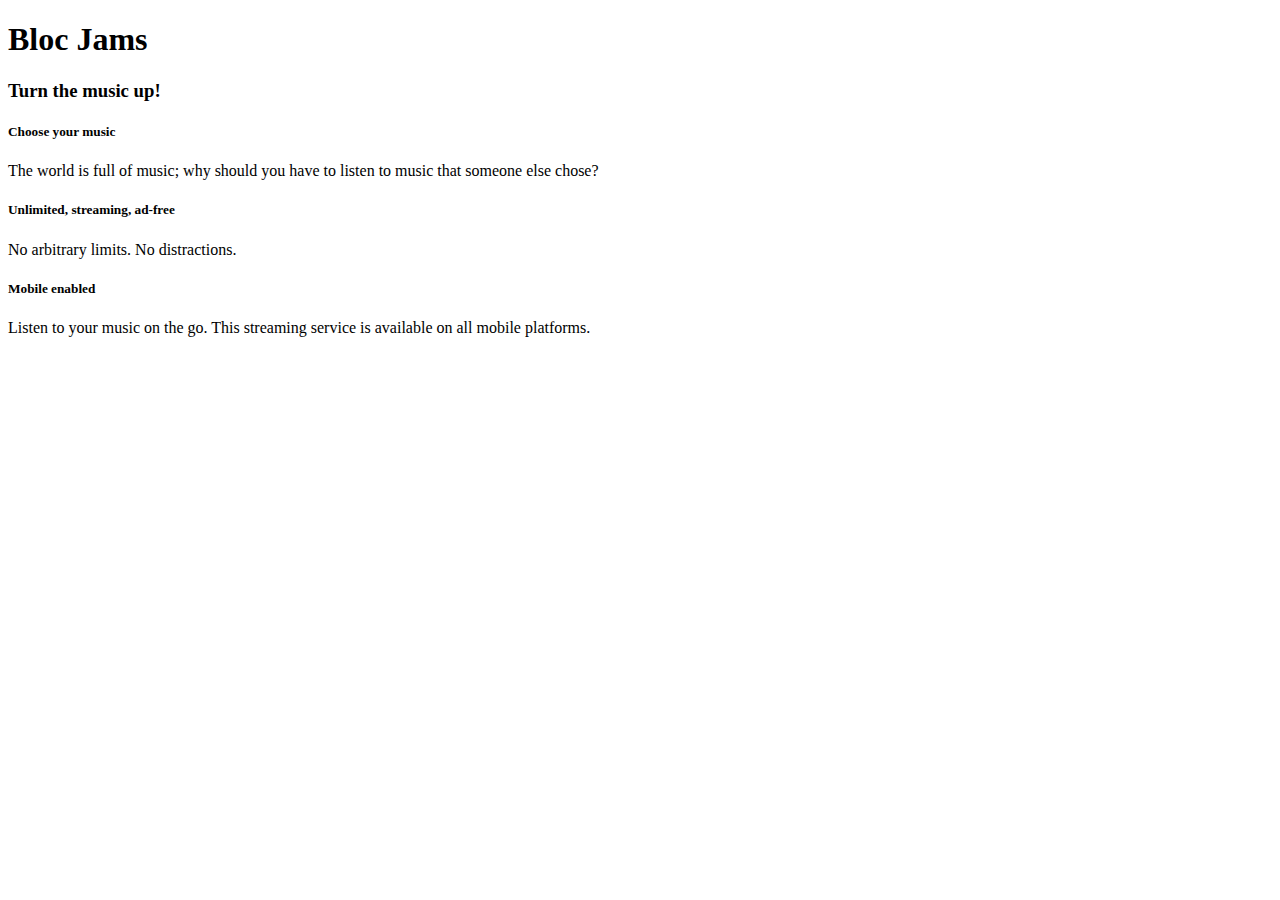
==== index.html @ 0dad8eaa "typo fixed" ====
<!DOCTYPE html>
<html>
    <head>         
        <title>Bloc Jams</title>
    </head>
    <body>
        <div> <!-- navigation bar -->
        </div>
        <div> <!-- hero content -->
            <h1>Bloc Jams</h1>
            <h3>Turn the music up!</h3>
        </div>
        <div> <!-- selling points -->
            <div>
                <h5>Choose your music</h5>
                <p>The world is full of music; why should you have to listen to music that someone else chose?</p>
            </div>
            <div>
                <h5>Unlimited, streaming, ad-free</h5>
                <p>No arbitrary limits. No distractions.</p>
            </div>
            <div>
                <h5>Mobile enabled</h5>
                <p>Listen to your music on the go. This streaming service is available on all mobile platforms.</p>
            </div>
        </div>
    </body>
</html>
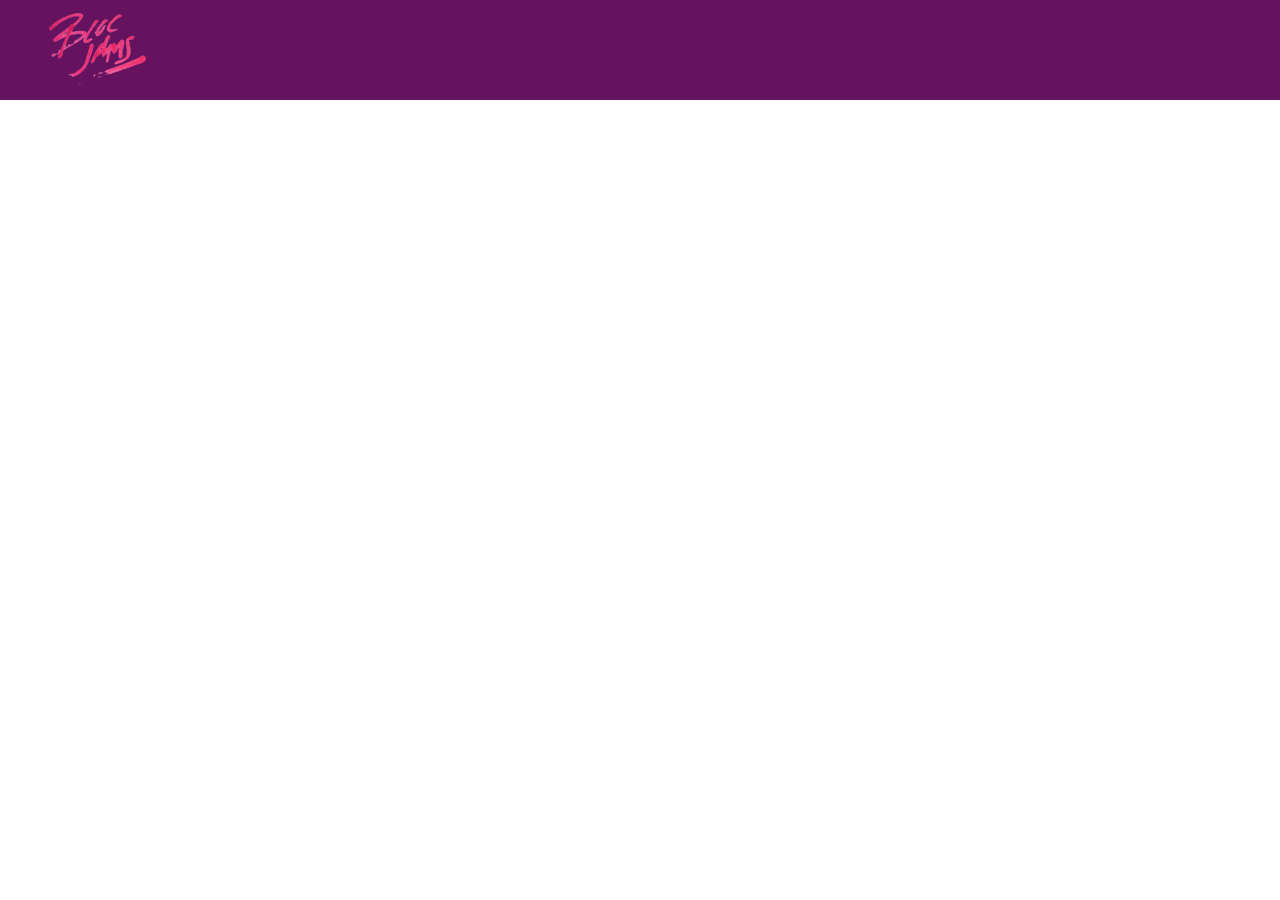
==== commit a9dcc53b: "typo fixed" ====
--- a/index.html
+++ b/index.html
@@ -1,27 +1,35 @@
 <!DOCTYPE html>
 <html>
-    <head>         
+    <head>
         <title>Bloc Jams</title>
+        <link rel="stylesheet" type="text/css" href="http://fonts.googleapis.com/css?family=Open+Sans:400,800,600,700,300">
+        <link rel="stylesheet" type="text/css" href="http://code.ionicframework.com/ionicons/2.0.1/css/ionicons.min.css">
+        <link rel="stylesheet" type="text/css" href="styles/normalize.css">
+        <link rel="stylesheet" type="text/css" href="styles/main.css">
     </head>
-    <body>
-        <div> <!-- navigation bar -->
-        </div>
-        <div> <!-- hero content -->
+    <body class="landing">
+        <nav class="navbar"> <!-- navigation bar -->
+            <img src="assets/images/bloc_jams_logo.png" alt="bloc jams logo" class="logo">
+        </nav>
+        <section class="hero-content"> <!-- hero content -->
             <h1>Bloc Jams</h1>
-            <h3>Turn the music up!</h3>
-        </div>
-        <div> <!-- selling points -->
-            <div>
-                <h5>Choose your music</h5>
-                <p>The world is full of music; why should you have to listen to music that someone else chose?</p>
+            <h1 class="hero-title">Turn the music up!</h1>
+        </section>
+        <section class="selling-points">  <!-- selling points -->
+            <div class="point">
+                <span class="ion-music-note"></span>
+                <h5 class="point-title">Choose your music</h5>
+                <p class="point-description">The world is full of music; why should you have to listen to music that someone else chose?</p>
             </div>
-            <div>
-                <h5>Unlimited, streaming, ad-free</h5>
-                <p>No arbitrary limits. No distractions.</p>
+            <div class="point">
+                <span class="ion-radio-waves"></span>
+                <h5 class="point-title">Unlimited, streaming, ad-free</h5>
+                <p class="point-description">No arbitrary limits. No distractions.</p>
             </div>
-            <div>
-                <h5>Mobile enabled</h5>
-                <p>Listen to your music on the go. This streaming service is available on all mobile platforms.</p>
+            <div class="point">
+                <span class="ion-iphone"></span>
+                <h5 class="point-title">Mobile enabled</h5>
+                <p class="point-description">Listen to your music on the go. This streaming service is available on all mobile platforms.</p>
             </div>
         </div>
     </body>
--- a/styles/main.css
+++ b/styles/main.css
@@ -0,0 +1,64 @@
+*, *:before, *:after {
+    -moz-box-sizing: border-box;
+    -webkit-box-sizing: border-box;
+    box-sizing: border-box;
+}
+
+html {
+    height: 100%;
+    font-size: 100%;
+}
+
+body {
+    font-family: 'Open Sans';
+    color: white;
+    min-height: 100%;
+}
+
+.navbar {
+    padding: 0.5rem;
+    background-color: rgb(101,18,95);
+}
+
+.navbar > .logo {
+    position: relative;
+    left: 2rem;
+}
+
+.container {
+    margin: 0 auto;
+    max-width: 64rem;
+}
+
+/* Medium and small screens (640px) */
+@media (min-width: 40rem) {
+    html { font-size: 112%; }
+    
+    .column {
+        float: left;
+        padding-left: 1rem;
+        padding-right: 1rem;
+    }
+    
+    .column.full { width: 100%; }
+    .column.two-thirds { width: 66.7%; }
+    .column.half { width: 50%; }
+    .column.third { width: 33.3%; }
+    .column.fourth { width: 25%; }
+    .column.flow-opposite { float: right; }      
+}
+ 
+/* Large screens (1024px) */
+@media (min-width: 64rem) {
+    html { font-size: 120%; }
+}
+
+.clearfix:before,
+.clearfix:after {
+    content: " ";
+    display: table;
+}
+
+.clearfix:after {
+    clear: both;
+}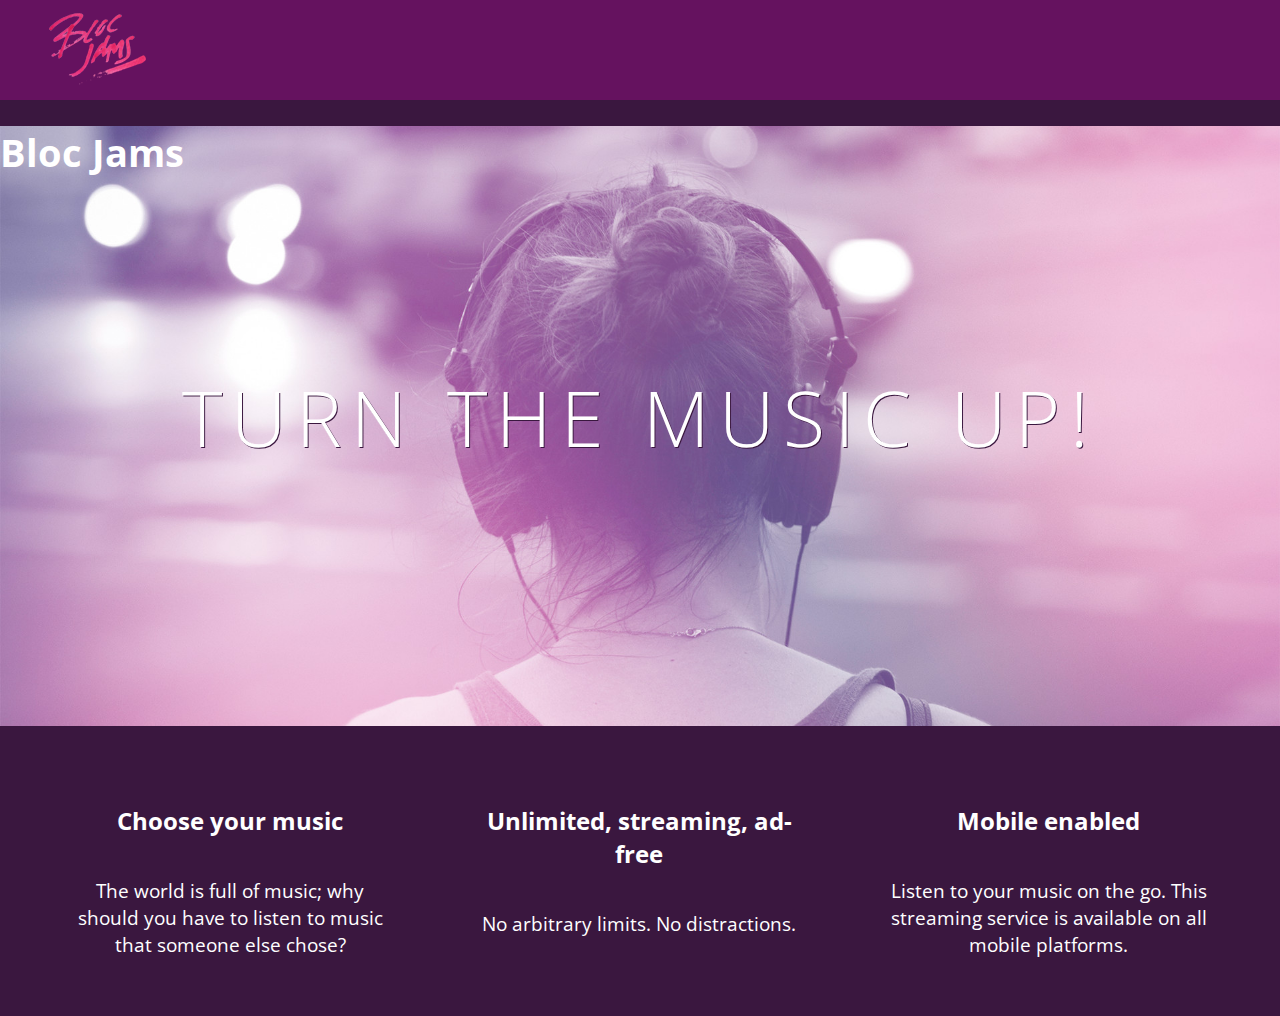
==== commit 89178756: "typo fixed" ====
--- a/index.html
+++ b/index.html
@@ -1,11 +1,13 @@
 <!DOCTYPE html>
 <html>
-    <head>
+    <head>      
         <title>Bloc Jams</title>
+        <meta name="viewport" content="width=device-width, initial-scale=1">
         <link rel="stylesheet" type="text/css" href="http://fonts.googleapis.com/css?family=Open+Sans:400,800,600,700,300">
         <link rel="stylesheet" type="text/css" href="http://code.ionicframework.com/ionicons/2.0.1/css/ionicons.min.css">
         <link rel="stylesheet" type="text/css" href="styles/normalize.css">
         <link rel="stylesheet" type="text/css" href="styles/main.css">
+        <link rel="stylesheet" type="text/css" href="styles/landing.css">
     </head>
     <body class="landing">
         <nav class="navbar"> <!-- navigation bar -->
@@ -15,18 +17,18 @@
             <h1>Bloc Jams</h1>
             <h1 class="hero-title">Turn the music up!</h1>
         </section>
-        <section class="selling-points">  <!-- selling points -->
-            <div class="point">
+        <section class="selling-points container">  <!-- selling points -->
+            <div class="point column third">
                 <span class="ion-music-note"></span>
                 <h5 class="point-title">Choose your music</h5>
                 <p class="point-description">The world is full of music; why should you have to listen to music that someone else chose?</p>
             </div>
-            <div class="point">
+            <div class="point column third">
                 <span class="ion-radio-waves"></span>
                 <h5 class="point-title">Unlimited, streaming, ad-free</h5>
                 <p class="point-description">No arbitrary limits. No distractions.</p>
             </div>
-            <div class="point">
+            <div class="point column third">
                 <span class="ion-iphone"></span>
                 <h5 class="point-title">Mobile enabled</h5>
                 <p class="point-description">Listen to your music on the go. This streaming service is available on all mobile platforms.</p>
--- a/styles/landing.css
+++ b/styles/landing.css
@@ -0,0 +1,48 @@
+body.landing {
+    background-color: rgb(58,23,63);
+}
+
+.hero-content {
+    position: relative;
+    min-height: 600px;
+    background-image: url(../assets/images/bloc_jams_bg.jpg);
+    background-repeat: no-repeat;
+    background-position: center center;
+    background-size: cover;
+}
+
+.hero-content .hero-title {
+    position: absolute;
+    top: 40%;
+    -webkit-transform: translateY(-50%);
+    -moz-transform: translateY(-50%);
+    transform: translateY(-50%);
+    width: 100%;
+    text-align: center;
+    font-size: 4rem;
+    font-weight: 300;
+    text-transform: uppercase;
+    letter-spacing: 0.5rem;
+    text-shadow: 1px 1px 0px rgb(58,23,63);
+}
+
+.selling-points {
+    position: relative;
+}
+
+.point {
+    position: relative;
+    padding: 2rem;
+    text-align: center;
+}
+
+.point  .point-title {
+    font-size: 1.25rem;
+}
+
+.ion-music-note,
+.ion-radio-waves,
+.ion-iphone {
+    color: rgb(233,50,117);
+    font-size: 5rem;
+}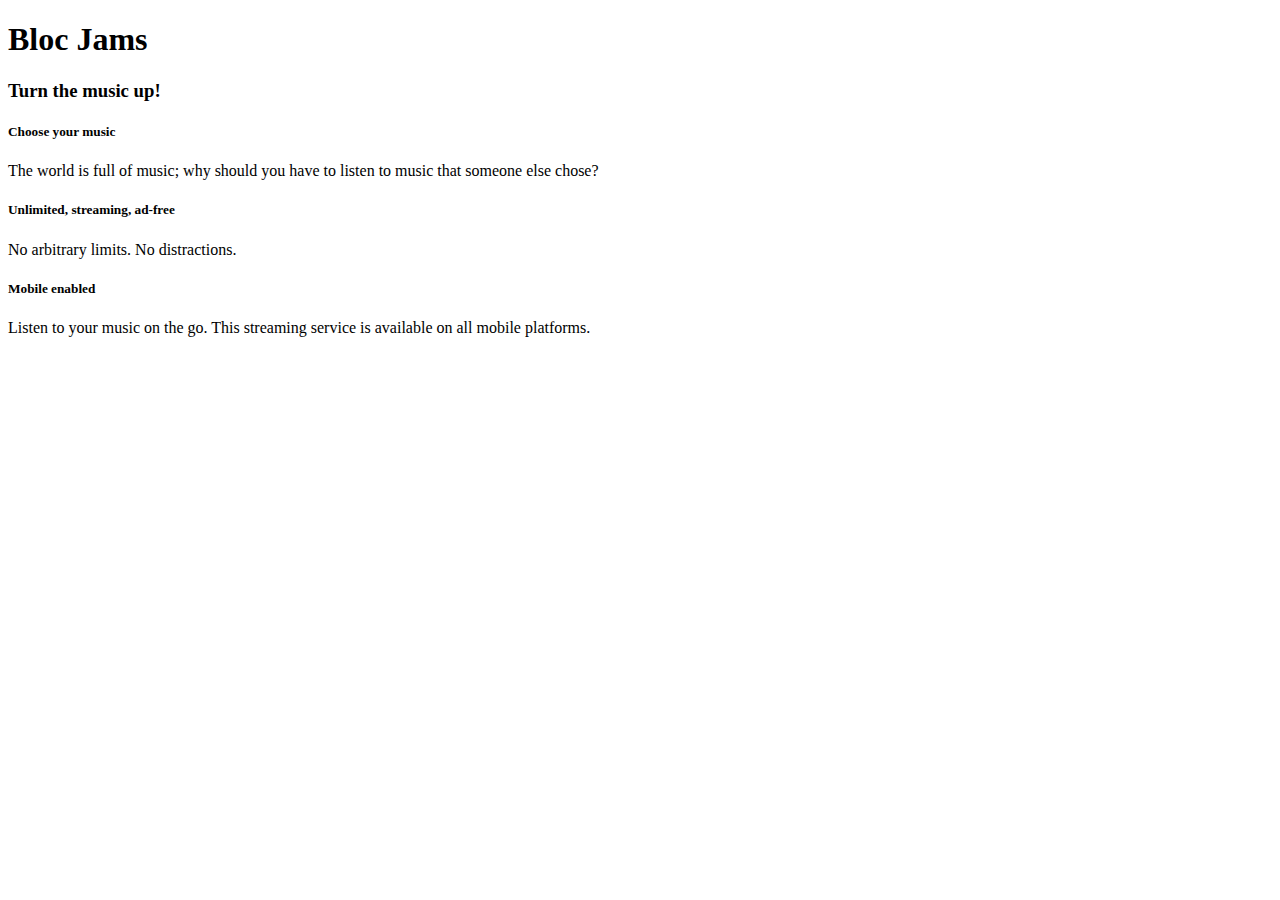
==== commit 3913bf25: "typo fixed" ====
--- a/index.html
+++ b/index.html
@@ -1,38 +1,28 @@
 <!DOCTYPE html>
 <html>
-    <head>      
+    <head>       
         <title>Bloc Jams</title>
-        <meta name="viewport" content="width=device-width, initial-scale=1">
-        <link rel="stylesheet" type="text/css" href="http://fonts.googleapis.com/css?family=Open+Sans:400,800,600,700,300">
-        <link rel="stylesheet" type="text/css" href="http://code.ionicframework.com/ionicons/2.0.1/css/ionicons.min.css">
-        <link rel="stylesheet" type="text/css" href="styles/normalize.css">
-        <link rel="stylesheet" type="text/css" href="styles/main.css">
-        <link rel="stylesheet" type="text/css" href="styles/landing.css">
     </head>
-    <body class="landing">
-        <nav class="navbar"> <!-- navigation bar -->
-            <img src="assets/images/bloc_jams_logo.png" alt="bloc jams logo" class="logo">
+    <body>
+        <nav> <!-- navigation bar -->
         </nav>
-        <section class="hero-content"> <!-- hero content -->
+        <section> <!-- hero content -->
             <h1>Bloc Jams</h1>
-            <h1 class="hero-title">Turn the music up!</h1>
+            <h3>Turn the music up!</h3>
         </section>
-        <section class="selling-points container">  <!-- selling points -->
-            <div class="point column third">
-                <span class="ion-music-note"></span>
-                <h5 class="point-title">Choose your music</h5>
-                <p class="point-description">The world is full of music; why should you have to listen to music that someone else chose?</p>
+        <section> <!-- selling points -->
+            <div>
+                <h5>Choose your music</h5>
+                <p>The world is full of music; why should you have to listen to music that someone else chose?</p>
             </div>
-            <div class="point column third">
-                <span class="ion-radio-waves"></span>
-                <h5 class="point-title">Unlimited, streaming, ad-free</h5>
-                <p class="point-description">No arbitrary limits. No distractions.</p>
+            <div>
+                <h5>Unlimited, streaming, ad-free</h5>
+                <p>No arbitrary limits. No distractions.</p>
             </div>
-            <div class="point column third">
-                <span class="ion-iphone"></span>
-                <h5 class="point-title">Mobile enabled</h5>
-                <p class="point-description">Listen to your music on the go. This streaming service is available on all mobile platforms.</p>
+            <div>
+                <h5>Mobile enabled</h5>
+                <p>Listen to your music on the go. This streaming service is available on all mobile platforms.</p>
             </div>
-        </div>
+        </section>
     </body>
 </html>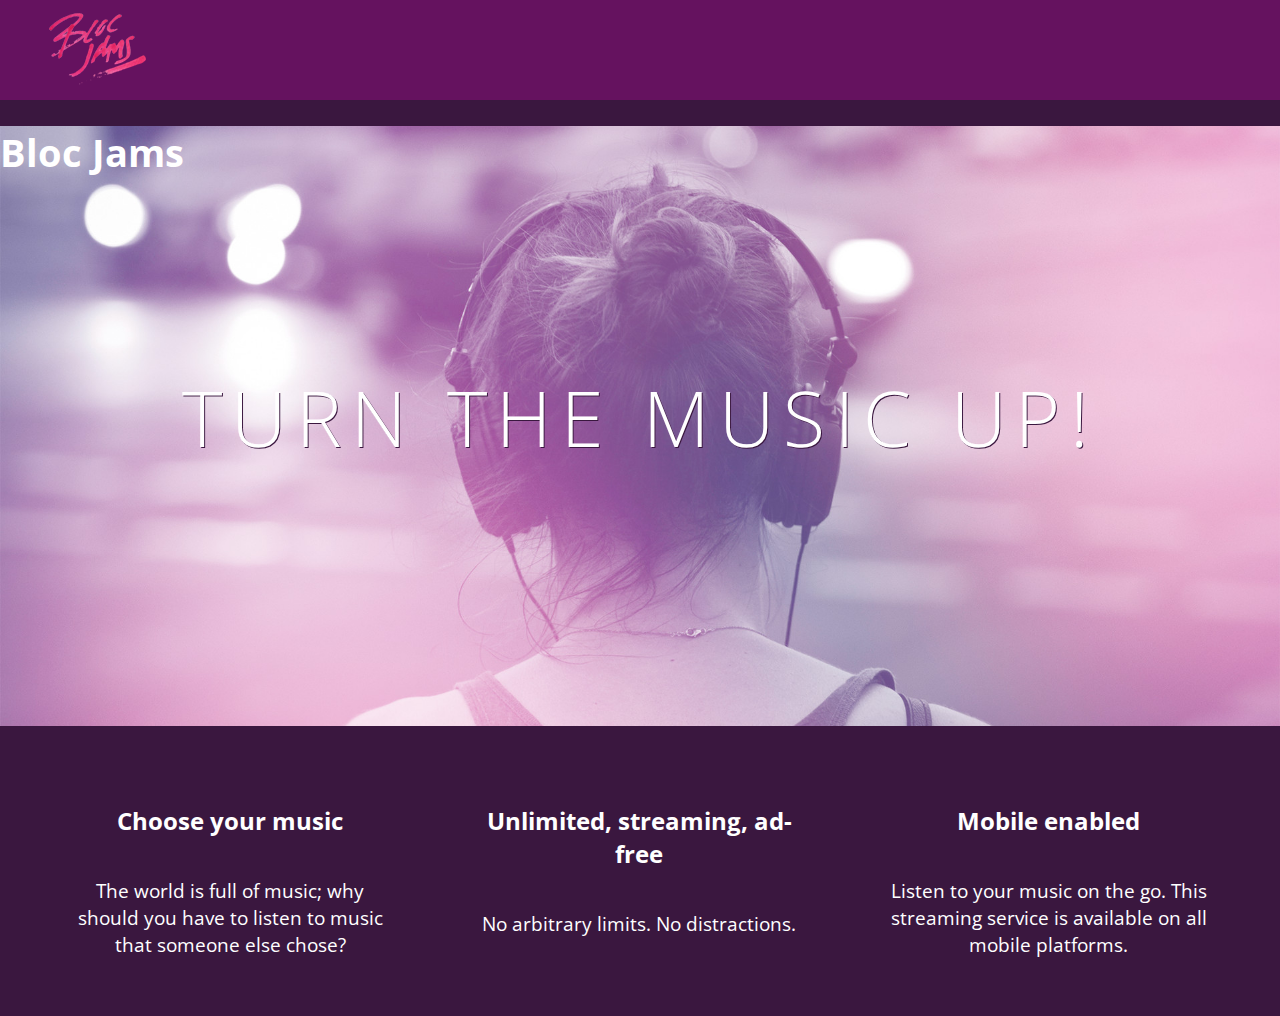
==== commit 228497cd: "typo fixed" ====
--- a/index.html
+++ b/index.html
@@ -1,28 +1,38 @@
 <!DOCTYPE html>
 <html>
-    <head>       
+    <head>
         <title>Bloc Jams</title>
+        <meta name="viewport" content="width=device-width, initial-scale=1">
+        <link rel="stylesheet" type="text/css" href="http://fonts.googleapis.com/css?family=Open+Sans:400,800,600,700,300">
+        <link rel="stylesheet" type="text/css" href="http://code.ionicframework.com/ionicons/2.0.1/css/ionicons.min.css">
+        <link rel="stylesheet" type="text/css" href="styles/normalize.css">
+        <link rel="stylesheet" type="text/css" href="styles/main.css">
+        <link rel="stylesheet" type="text/css" href="styles/landing.css">
     </head>
-    <body>
-        <nav> <!-- navigation bar -->
+    <body class="landing">
+        <nav class="navbar"> <!-- navigation bar -->
+            <img src="assets/images/bloc_jams_logo.png" alt="bloc jams logo" class="logo">
         </nav>
-        <section> <!-- hero content -->
+        <section class="hero-content"> <!-- hero content -->
             <h1>Bloc Jams</h1>
-            <h3>Turn the music up!</h3>
+            <h1 class="hero-title">Turn the music up!</h1>
         </section>
-        <section> <!-- selling points -->
-            <div>
-                <h5>Choose your music</h5>
-                <p>The world is full of music; why should you have to listen to music that someone else chose?</p>
+        <section class="selling-points container clearfix"><!-- selling points -->
+            <div class="point column third">
+                <span class="ion-music-note"></span>
+                <h5 class="point-title">Choose your music</h5>
+                <p class="point-description">The world is full of music; why should you have to listen to music that someone else chose?</p>
             </div>
-            <div>
-                <h5>Unlimited, streaming, ad-free</h5>
-                <p>No arbitrary limits. No distractions.</p>
+            <div class="point column third">
+                <span class="ion-radio-waves"></span>
+                <h5 class="point-title">Unlimited, streaming, ad-free</h5>
+                <p class="point-description">No arbitrary limits. No distractions.</p>
             </div>
-            <div>
-                <h5>Mobile enabled</h5>
-                <p>Listen to your music on the go. This streaming service is available on all mobile platforms.</p>
+            <div class="point column third">
+                <span class="ion-iphone"></span>
+                <h5 class="point-title">Mobile enabled</h5>
+                <p class="point-description">Listen to your music on the go. This streaming service is available on all mobile platforms.</p>
             </div>
-        </section>
+        </div>
     </body>
 </html>--- a/styles/main.css
+++ b/styles/main.css
@@ -0,0 +1,64 @@
+*, *:before, *:after {
+    -moz-box-sizing: border-box;
+    -webkit-box-sizing: border-box;
+    box-sizing: border-box;
+}
+
+html {
+    height: 100%;
+    font-size: 100%;
+}
+
+body {
+    font-family: 'Open Sans';
+    color: white;
+    min-height: 100%;
+}
+
+.navbar {
+    padding: 0.5rem;
+    background-color: rgb(101,18,95);
+}
+
+.navbar > .logo {
+    position: relative;
+    left: 2rem;
+}
+
+.container {
+    margin: 0 auto;
+    max-width: 64rem;
+}
+
+/* Medium and small screens (640px) */
+@media (min-width: 40rem) {
+    html { font-size: 112%; }
+    
+    .column {
+        float: left;
+        padding-left: 1rem;
+        padding-right: 1rem;
+    }
+    
+    .column.full { width: 100%; }
+    .column.two-thirds { width: 66.7%; }
+    .column.half { width: 50%; }
+    .column.third { width: 33.3%; }
+    .column.fourth { width: 25%; }
+    .column.flow-opposite { float: right; }      
+}
+ 
+/* Large screens (1024px) */
+@media (min-width: 64rem) {
+    html { font-size: 120%; }
+}
+
+.clearfix:before,
+.clearfix:after {
+    content: " ";
+    display: table;
+}
+
+.clearfix:after {
+    clear: both;
+}--- a/styles/landing.css
+++ b/styles/landing.css
@@ -0,0 +1,48 @@
+body.landing {
+    background-color: rgb(58,23,63);
+}
+
+.hero-content {
+    position: relative;
+    min-height: 600px;
+    background-image: url(../assets/images/bloc_jams_bg.jpg);
+    background-repeat: no-repeat;
+    background-position: center center;
+    background-size: cover;
+}
+
+.hero-content .hero-title {
+    position: absolute;
+    top: 40%;
+    -webkit-transform: translateY(-50%);
+    -moz-transform: translateY(-50%);
+    transform: translateY(-50%);
+    width: 100%;
+    text-align: center;
+    font-size: 4rem;
+    font-weight: 300;
+    text-transform: uppercase;
+    letter-spacing: 0.5rem;
+    text-shadow: 1px 1px 0px rgb(58,23,63);
+}
+
+.selling-points {
+    position: relative;
+}
+
+.point {
+    position: relative;
+    padding: 2rem;
+    text-align: center;
+}
+
+.point  .point-title {
+    font-size: 1.25rem;
+}
+
+.ion-music-note,
+.ion-radio-waves,
+.ion-iphone {
+    color: rgb(233,50,117);
+    font-size: 5rem;
+}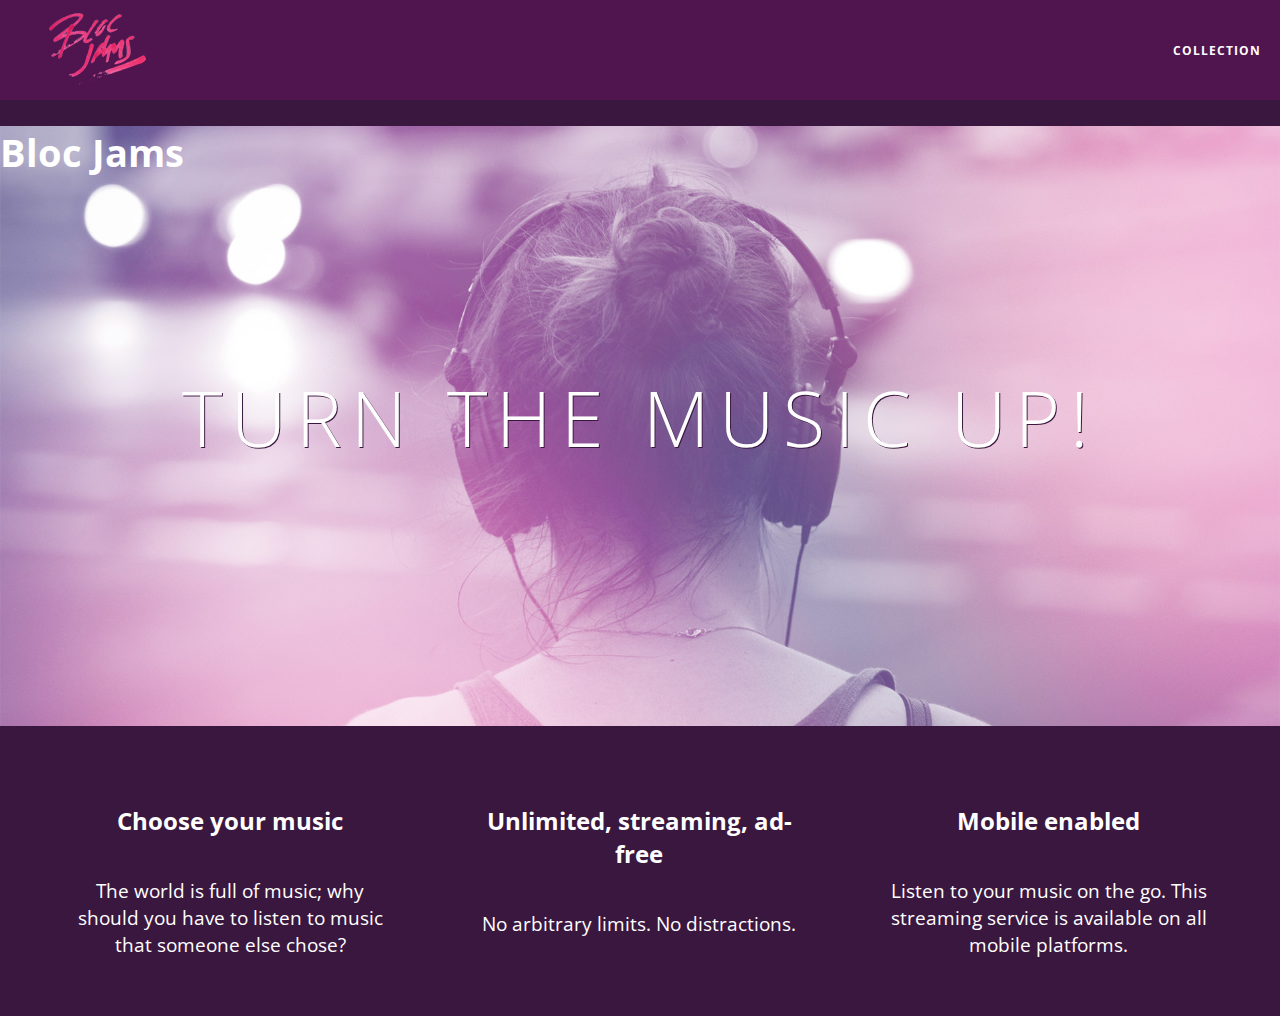
==== commit 79bb9dfc: "checkpoint 9 finished" ====
--- a/index.html
+++ b/index.html
@@ -1,6 +1,6 @@
 <!DOCTYPE html>
 <html>
-    <head>
+    <head>       
         <title>Bloc Jams</title>
         <meta name="viewport" content="width=device-width, initial-scale=1">
         <link rel="stylesheet" type="text/css" href="http://fonts.googleapis.com/css?family=Open+Sans:400,800,600,700,300">
@@ -11,7 +11,12 @@
     </head>
     <body class="landing">
         <nav class="navbar"> <!-- navigation bar -->
-            <img src="assets/images/bloc_jams_logo.png" alt="bloc jams logo" class="logo">
+            <a href="index.html" class="logo">
+                <img src="assets/images/bloc_jams_logo.png" alt="bloc jams logo">
+            </a>
+            <div class="links-container">
+                <a href="collection.html" class="navbar-link">collection</a>
+            </div>
         </nav>
         <section class="hero-content"> <!-- hero content -->
             <h1>Bloc Jams</h1>
--- a/styles/main.css
+++ b/styles/main.css
@@ -16,13 +16,46 @@
 }
 
 .navbar {
-    padding: 0.5rem;
-    background-color: rgb(101,18,95);
+    position: relative;
+    padding: 0.5rem;     
+    background-color: rgba(101,18,95,0.5);
+    z-index: 1;
 }
 
 .navbar > .logo {
     position: relative;
     left: 2rem;
+    cursor: pointer;
+}
+
+.navbar .links-container {
+    display: table;
+    position: absolute;
+    top: 0;
+    right: 0;
+    height: 100px;
+    color: white;
+    text-decoration: none;
+}
+
+.links-container .navbar-link {
+    display: table-cell;
+    position: relative;
+    height: 100%;
+    padding-left: 1rem;
+    padding-right: 1rem;
+    vertical-align: middle;
+    color: white;
+    font-size: 0.625rem;
+    letter-spacing: 0.05rem;
+    font-weight: 700;
+    text-transform: uppercase;
+    text-decoration: none;
+    cursor: pointer;
+}
+
+.links-container .navbar-link:hover {
+    color: rgb(233,50,117);
 }
 
 .container {
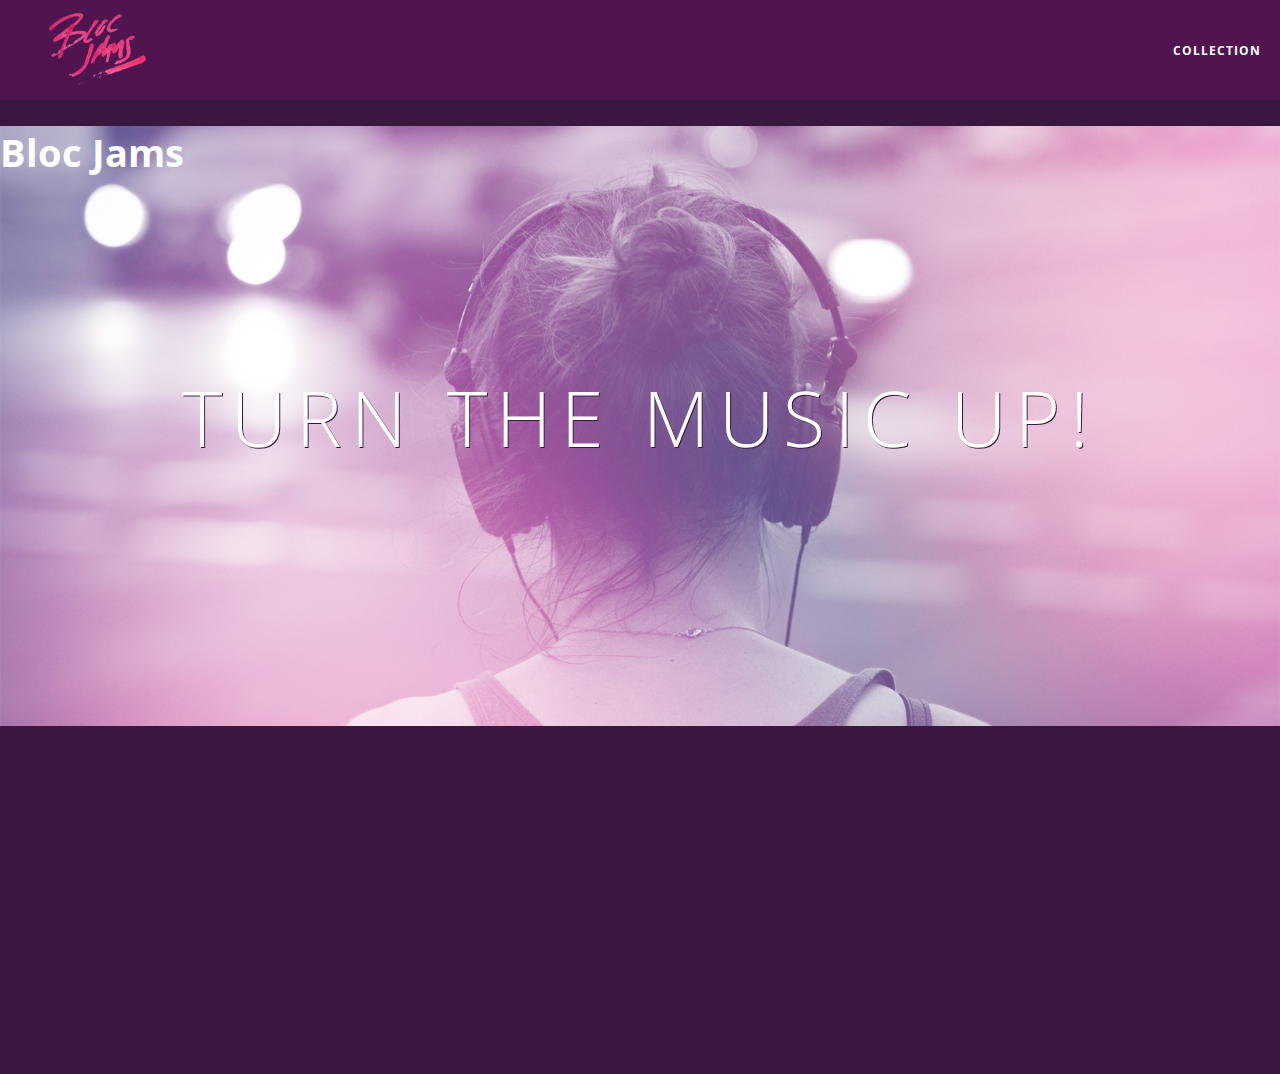
==== commit 0c437314: "finished checkpoint 22" ====
--- a/index.html
+++ b/index.html
@@ -39,5 +39,6 @@
                 <p class="point-description">Listen to your music on the go. This streaming service is available on all mobile platforms.</p>
             </div>
         </div>
+        <script src="scripts/landing.js"></script>
     </body>
 </html>--- a/styles/main.css
+++ b/styles/main.css
@@ -63,6 +63,10 @@
     max-width: 64rem;
 }
 
+.container.narrow {
+    max-width: 56rem;
+}
+
 /* Medium and small screens (640px) */
 @media (min-width: 40rem) {
     html { font-size: 112%; }
--- a/styles/landing.css
+++ b/styles/landing.css
@@ -34,6 +34,16 @@
     position: relative;
     padding: 2rem;
     text-align: center;
+    opacity: 0;
+    -webkit-transform: scaleX(0.9) translateY(3rem);
+    -moz-transform: scaleX(0.9) translateY(3rem);
+    transform: scaleX(0.9) translateY(3rem);
+    -webkit-transition: all 0.25s ease-in-out;
+    -moz-transition: all 0.25s ease-in-out;
+    transition: all 0.25s ease-in-out;
+    -webkit-transition-delay: 0.2s;
+    -moz-transition-delay: 0.2s;
+    transition-delay: 0.2s;
 }
 
 .point  .point-title {
